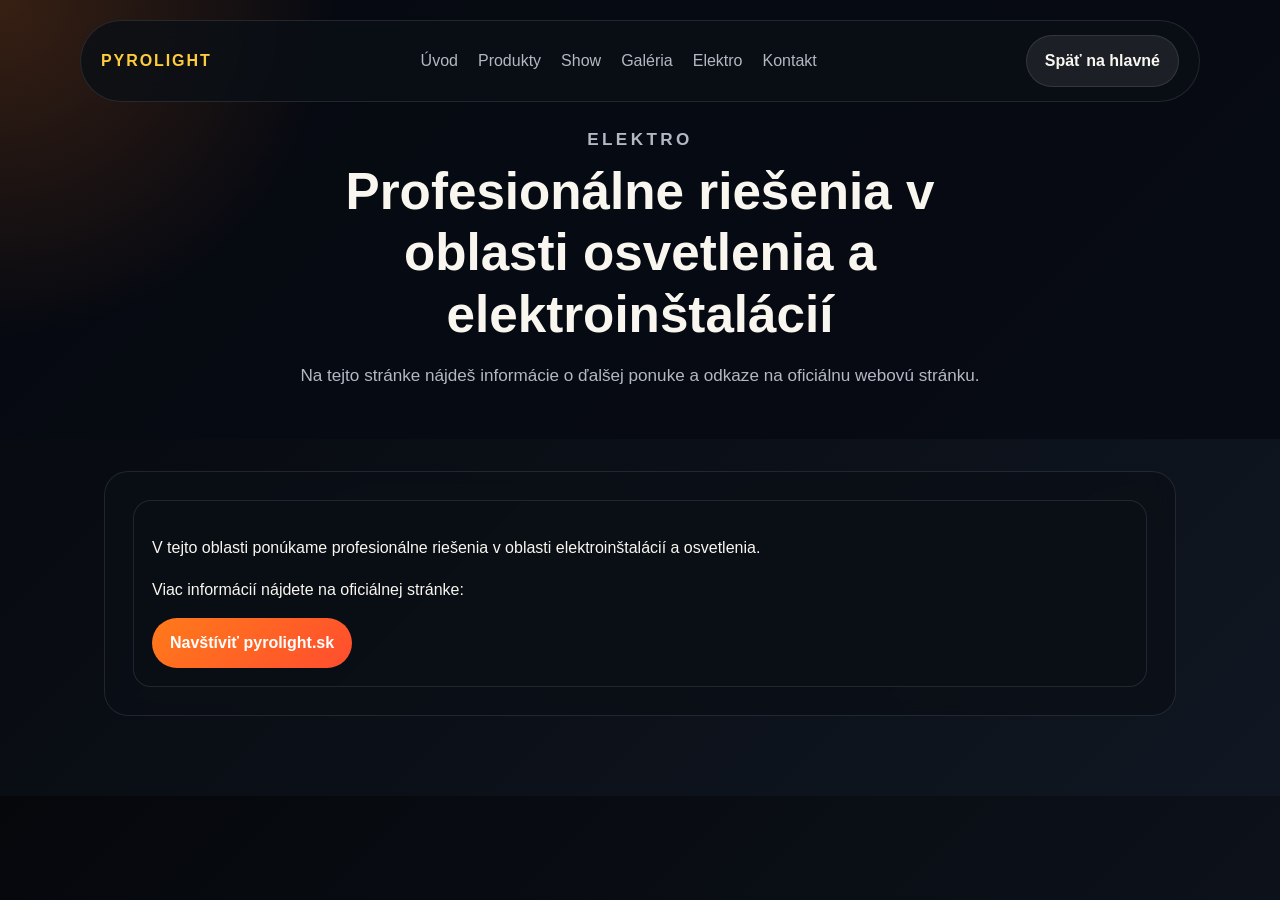
==== elektro.html @ 94bdc576 "este treba fixy" ====
<!DOCTYPE html>
<html lang="sk">
  <head>
    <meta charset="UTF-8" />
    <meta name="viewport" content="width=device-width, initial-scale=1.0" />
    <title>Pyrolight | Elektro</title>
    <link rel="stylesheet" href="assets/css/pyrolight.css?v=3" />
  </head>
  <body class="theme-fourth">
    <header class="hero multipage-hero">
      <nav class="top-nav">
        <a class="brand" href="index.html">Pyrolight</a>
        <div class="nav-links">
          <a href="multipage.html">Úvod</a>
          <a href="produkty.html">Produkty</a>
          <a href="show.html">Show</a>
          <a href="galeria.html">Galéria</a>
          <a href="elektro.html">Elektro</a>
          <a href="kontakt.html">Kontakt</a>
        </div>
        <div class="nav-actions">
          <a class="btn secondary" href="index.html">Späť na hlavné</a>
        </div>
      </nav>

      <div class="hero-content">
        <p class="eyebrow">Elektro</p>
        <h1>Profesionálne riešenia v oblasti osvetlenia a elektroinštalácií</h1>
        <p>Na tejto stránke nájdeš informácie o ďalšej ponuke a odkaze na oficiálnu webovú stránku.</p>
      </div>
    </header>

    <main>
      <section class="section">
        <div class="contact-card">
          <p>V tejto oblasti ponúkame profesionálne riešenia v oblasti elektroinštalácií a osvetlenia.</p>
          <p>Viac informácií nájdete na oficiálnej stránke:</p>
          <a class="btn primary" href="https://pyrolight.sk" target="_blank" rel="noopener noreferrer">Navštíviť pyrolight.sk</a>
        </div>
      </section>
    </main>

    <script src="assets/js/pyrolight.js?v=3"></script>
  </body>
</html>
---- assets/css/pyrolight.css ----
:root {
  color-scheme: dark;
  --bg: #05070b;
  --bg-soft: #101722;
  --card: #161d2a;
  --text: #f8f6ef;
  --muted: #b3b8c2;
  --accent: #ff7a1a;
  --accent-2: #ffcd3c;
  --border: rgba(255, 255, 255, 0.1);
}

body.theme-classic {
  color-scheme: dark;
  --bg: #05070b;
  --bg-soft: #101722;
  --card: #161d2a;
  --text: #f8f6ef;
  --muted: #b3b8c2;
  --accent: #ff7a1a;
  --accent-2: #ffcd3c;
  --border: rgba(255, 255, 255, 0.1);
}

body.theme-festive {
  color-scheme: light;
  --bg: #fff8ee;
  --bg-soft: #ffe8c8;
  --card: #fffdf8;
  --text: #342011;
  --muted: #74513d;
  --accent: #d9480f;
  --accent-2: #f08c00;
  --border: rgba(77, 33, 10, 0.14);
}

body.theme-third {
  color-scheme: light;
  --bg: #f4f8ff;
  --bg-soft: #dce9ff;
  --card: #ffffff;
  --text: #17233d;
  --muted: #5c6b7c;
  --accent: #4c6ef5;
  --accent-2: #2b6cb0;
  --border: rgba(23, 35, 61, 0.12);
}

body.theme-fourth {
  color-scheme: light;
  --bg: #f7efe2;
  --bg-soft: #efe0c8;
  --card: #fffdf9;
  --text: #3a2618;
  --muted: #73553d;
  --accent: #7a4a1c;
  --accent-2: #c87d3c;
  --border: rgba(122, 74, 28, 0.16);
}

* {
  box-sizing: border-box;
}

html {
  scroll-behavior: smooth;
}

body {
  margin: 0;
  font-family: "Segoe UI", Tahoma, Geneva, Verdana, sans-serif;
  background: linear-gradient(135deg, var(--bg) 0%, var(--bg-soft) 100%);
  color: var(--text);
  line-height: 1.6;
  transition: background 0.25s ease, color 0.25s ease;
}

a {
  color: inherit;
  text-decoration: none;
}

img {
  width: 100%;
  display: block;
  border-radius: 16px;
}

.hero {
  min-height: 100vh;
  padding: 20px 24px 60px;
  background: radial-gradient(circle at top left, rgba(255, 122, 26, 0.25), transparent 25%),
    rgba(6, 10, 18, 0.86);
}

.hero.multipage-hero {
  min-height: auto;
  padding-bottom: 24px;
}

.hero.multipage-hero .top-nav {
  margin-bottom: 24px;
}

.hero.multipage-hero .hero-content {
  padding: 0 0 8px;
}

.hero.multipage-hero + main {
  padding-top: 8px;
}

.hero.multipage-hero + main .section {
  margin-top: 24px;
}

.theme-panel {
  max-width: 1120px;
  margin: 0 auto 20px;
  display: flex;
  align-items: center;
  justify-content: center;
  gap: 16px;
  flex-wrap: wrap;
  padding: 14px 18px;
  border: 1px solid var(--border);
  border-radius: 999px;
  background: rgba(9, 14, 20, 0.6);
  backdrop-filter: blur(8px);
}

.theme-panel p {
  margin: 0;
  color: var(--muted);
  font-size: 0.95rem;
}

.top-nav {
  display: flex;
  align-items: center;
  justify-content: space-between;
  gap: 16px;
  max-width: 1120px;
  margin: 0 auto 48px;
  padding: 14px 20px;
  border: 1px solid var(--border);
  border-radius: 999px;
  background: rgba(10, 15, 22, 0.8);
  backdrop-filter: blur(10px);
}

.brand {
  font-weight: 800;
  letter-spacing: 0.12em;
  text-transform: uppercase;
  color: var(--accent-2);
}

.nav-links {
  display: flex;
  gap: 20px;
  flex-wrap: wrap;
}

.nav-links a {
  color: var(--muted);
}

.nav-links a:hover {
  color: var(--text);
}

.hero-content {
  max-width: 760px;
  margin: 0 auto;
  padding: 56px 0 24px;
  text-align: center;
}

.eyebrow {
  color: var(--accent-2);
  font-size: 0.9rem;
  font-weight: 700;
  letter-spacing: 0.2em;
  text-transform: uppercase;
  margin-bottom: 8px;
}

h1,
h2,
h3 {
  line-height: 1.2;
}

h1 {
  font-size: clamp(2rem, 4vw, 3.6rem);
  margin: 0 0 16px;
}

.hero-content p {
  font-size: 1.07rem;
  color: var(--muted);
}

.hero-actions {
  display: flex;
  justify-content: center;
  gap: 14px;
  flex-wrap: wrap;
  margin-top: 24px;
}

.btn {
  display: inline-flex;
  align-items: center;
  justify-content: center;
  border: 0;
  border-radius: 999px;
  padding: 12px 18px;
  font-weight: 700;
  cursor: pointer;
  transition: transform 0.2s ease, box-shadow 0.2s ease;
}

.btn:hover {
  transform: translateY(-1px);
}

.btn.primary {
  background: linear-gradient(135deg, var(--accent), #ff4d2f);
  color: white;
}

.btn.secondary {
  background: rgba(255, 255, 255, 0.08);
  color: var(--text);
  border: 1px solid var(--border);
}

.hero-warning {
  margin-top: 24px;
  display: inline-block;
  padding: 12px 16px;
  border: 1px solid rgba(255, 122, 26, 0.35);
  border-radius: 999px;
  color: #7a2a00;
  background: rgba(255, 240, 214, 0.96);
  font-weight: 700;
}

body.theme-festive .hero-warning {
  color: #7a2a00;
  background: rgba(255, 244, 228, 0.98);
  border-color: rgba(163, 67, 11, 0.22);
}

body.theme-third .hero-warning {
  color: #173e74;
  background: rgba(239, 247, 255, 0.98);
  border-color: rgba(38, 80, 175, 0.2);
}

body.theme-festive .section,
body.theme-festive .section.alt,
body.theme-festive .card,
body.theme-festive .contact-card,
body.theme-festive .modal-card {
  background: rgba(255, 252, 246, 0.92);
  box-shadow: 0 18px 45px rgba(77, 33, 10, 0.08);
}

body.theme-third .section,
body.theme-third .section.alt,
body.theme-third .card,
body.theme-third .contact-card,
body.theme-third .modal-card {
  background: rgba(255, 255, 255, 0.95);
  box-shadow: 0 16px 40px rgba(23, 35, 61, 0.08);
}

main {
  max-width: 1120px;
  margin: 0 auto;
  padding: 20px 24px 80px;
}

.intro {
  padding: 28px 0 8px;
  text-align: center;
  color: var(--muted);
  max-width: 760px;
  margin: 0 auto;
}

.section {
  margin-top: 48px;
  padding: 28px;
  border: 1px solid var(--border);
  border-radius: 24px;
  background: rgba(10, 15, 22, 0.7);
  backdrop-filter: blur(8px);
}

.section.alt {
  background: rgba(16, 23, 34, 0.88);
}

.section-header {
  display: flex;
  justify-content: space-between;
  align-items: end;
  gap: 20px;
  margin-bottom: 22px;
}

.section-header p {
  margin: 0;
  color: var(--muted);
}

.card-grid {
  display: grid;
  grid-template-columns: repeat(3, minmax(0, 1fr));
  gap: 20px;
}

.card {
  display: flex;
  flex-direction: column;
  gap: 12px;
  border: 1px solid var(--border);
  border-radius: 20px;
  padding: 16px;
  background: var(--card);
  overflow: hidden;
}

.card-media {
  position: relative;
  border-radius: 16px;
  overflow: hidden;
  aspect-ratio: 4 / 3;
  background: rgba(255,255,255,0.06);
}

.card-media img {
  width: 100%;
  height: 100%;
  object-fit: cover;
  transition: opacity 0.25s ease, transform 0.25s ease;
}

.card-media .explosion-image {
  position: absolute;
  inset: 0;
  opacity: 0;
  transform: scale(0.96);
}

.card:hover .card-media img {
  transform: scale(1.03);
}

.card:hover .card-media .base-image {
  opacity: 0;
}

.card:hover .card-media .explosion-image {
  opacity: 1;
  transform: scale(1);
}

.card.caution {
  border-color: rgba(255, 122, 26, 0.4);
}

.card-body {
  display: flex;
  flex-direction: column;
  gap: 8px;
  flex: 1;
}

.card h3 {
  margin: 0;
}

.card p {
  margin: 0;
  color: var(--muted);
}

.card-meta {
  display: flex;
  justify-content: space-between;
  align-items: center;
  gap: 8px;
  margin-top: auto;
  padding-top: 8px;
}

.price {
  font-weight: 700;
  color: var(--accent-2);
}

.tag {
  font-size: 0.85rem;
  color: #ffcc90;
  background: rgba(255, 122, 26, 0.14);
  border-radius: 999px;
  padding: 6px 10px;
}

.alert {
  border-left: 4px solid var(--accent);
  padding: 12px 16px;
  border-radius: 12px;
  background: rgba(255, 240, 214, 0.96);
  color: #7a2a00;
  margin-bottom: 20px;
  font-weight: 700;
}

body.theme-festive .alert {
  background: rgba(255, 244, 228, 0.98);
  color: #7a2a00;
}

body.theme-third .alert {
  background: rgba(239, 247, 255, 0.98);
  color: #173e74;
}

.gallery {
  display: grid;
  grid-template-columns: repeat(3, minmax(0, 1fr));
  gap: 18px;
}

.gallery figure {
  margin: 0;
  padding: 12px;
  border: 1px solid var(--border);
  border-radius: 18px;
  background: var(--card);
}

.gallery.gallery-compact {
  grid-template-columns: repeat(2, minmax(0, 1fr));
}

.gallery-compact .video-card {
  display: flex;
  flex-direction: column;
  gap: 12px;
  min-height: 260px;
}

.video-preview {
  flex: 1;
  min-height: 220px;
  border-radius: 16px;
  background: linear-gradient(135deg, rgba(122, 74, 28, 0.18), rgba(0, 0, 0, 0.22));
  display: flex;
  align-items: center;
  justify-content: center;
  position: relative;
  overflow: hidden;
}

.video-preview::before {
  content: "";
  position: absolute;
  inset: 0;
  background: radial-gradient(circle at center, rgba(255,255,255,0.22), transparent 45%);
}

.play-icon {
  position: relative;
  z-index: 1;
  display: inline-flex;
  align-items: center;
  justify-content: center;
  width: 62px;
  height: 62px;
  border-radius: 50%;
  background: rgba(255, 255, 255, 0.9);
  color: var(--accent);
  font-size: 1.65rem;
  box-shadow: 0 10px 25px rgba(0, 0, 0, 0.18);
}

.gallery figcaption {
  margin-top: 8px;
  color: var(--muted);
  font-size: 0.95rem;
}

.contact-grid {
  display: grid;
  grid-template-columns: repeat(2, minmax(0, 1fr));
  gap: 18px;
}

.contact-card {
  border: 1px solid var(--border);
  border-radius: 18px;
  padding: 18px;
  background: var(--card);
}

.modal {
  position: fixed;
  inset: 0;
  background: rgba(0, 0, 0, 0.78);
  display: flex;
  align-items: center;
  justify-content: center;
  padding: 18px;
  z-index: 20;
}

.modal.hidden {
  display: none;
}

.modal-card {
  width: min(560px, 100%);
  background: #101722;
  border: 1px solid var(--border);
  border-radius: 20px;
  padding: 24px;
}

.modal-card h3 {
  margin-top: 0;
}

form {
  display: grid;
  gap: 12px;
}

label {
  display: grid;
  gap: 6px;
  color: var(--muted);
}

input,
textarea,
select {
  width: 100%;
  padding: 10px 12px;
  border-radius: 10px;
  border: 1px solid var(--border);
  background: rgba(255, 255, 255, 0.06);
  color: var(--text);
}

.modal-actions {
  display: flex;
  gap: 10px;
  justify-content: flex-end;
  margin-top: 8px;
}

.nav-actions {
  display: flex;
  align-items: center;
  gap: 10px;
  flex-wrap: wrap;
}

.theme-switcher {
  display: flex;
  gap: 8px;
  flex-wrap: wrap;
}

.theme-option,
.admin-btn {
  border: 0;
  border-radius: 999px;
  padding: 10px 14px;
  background: rgba(255, 255, 255, 0.08);
  color: var(--text);
  cursor: pointer;
}

.theme-option.active {
  background: linear-gradient(135deg, var(--accent), var(--accent-2));
  color: white;
}

body.theme-festive .theme-option,
body.theme-festive .admin-btn {
  background: rgba(208, 110, 35, 0.12);
  color: var(--accent);
}

body.theme-third .theme-option,
body.theme-third .admin-btn {
  background: rgba(76, 110, 245, 0.12);
  color: var(--accent);
}

body.theme-classic .hero {
  background: radial-gradient(circle at top left, rgba(255, 122, 26, 0.2), transparent 25%),
    rgba(6, 10, 18, 0.86);
}

body.theme-classic .top-nav {
  background: rgba(10, 15, 22, 0.8);
  box-shadow: none;
}

body.theme-classic .section,
body.theme-classic .section.alt,
body.theme-classic .card,
body.theme-classic .contact-card,
body.theme-classic .modal-card {
  background: rgba(10, 15, 22, 0.7);
  box-shadow: none;
}

body.theme-festive .hero {
  background: radial-gradient(circle at top left, rgba(240, 140, 0, 0.2), transparent 26%),
    linear-gradient(135deg, #fff6e8 0%, #ffe5b8 45%, #ffd1a3 100%);
}

body.theme-third .hero {
  background: radial-gradient(circle at top left, rgba(76, 110, 245, 0.16), transparent 28%),
    linear-gradient(135deg, #f8fbff 0%, #e6f0ff 45%, #dce8ff 100%);
}

body.theme-fourth .hero {
  background: radial-gradient(circle at top left, rgba(200, 125, 60, 0.22), transparent 24%),
    linear-gradient(135deg, #fcf4e8 0%, #f3dfc0 45%, #e9c78f 100%);
}

body.theme-fourth .hero-content {
  padding-top: 24px;
  padding-bottom: 8px;
}

body.theme-festive .top-nav {
  background: rgba(255, 255, 255, 0.94);
  box-shadow: 0 14px 34px rgba(77, 33, 10, 0.16);
  border-radius: 24px;
  padding: 16px 20px;
}

body.theme-third .top-nav {
  background: rgba(255, 255, 255, 0.95);
  box-shadow: 0 14px 34px rgba(23, 35, 61, 0.14);
  border-radius: 24px;
  padding: 16px 20px;
}

body.theme-fourth .top-nav {
  background: rgba(255, 251, 245, 0.94);
  box-shadow: 0 14px 34px rgba(122, 74, 28, 0.16);
  border-radius: 24px;
  padding: 16px 20px;
}

body.theme-festive .theme-panel,
body.theme-third .theme-panel,
body.theme-fourth .theme-panel {
  box-shadow: 0 12px 28px rgba(0, 0, 0, 0.08);
}

body.theme-festive .nav-links {
  justify-content: center;
  gap: 10px;
}

body.theme-third .nav-links {
  justify-content: center;
  gap: 10px;
}

body.theme-festive .nav-links a,
body.theme-third .nav-links a {
  padding: 8px 12px;
  border-radius: 999px;
}

body.theme-festive .nav-links a {
  background: rgba(208, 110, 35, 0.1);
  color: #a3430b;
}

body.theme-third .nav-links a {
  background: rgba(76, 110, 245, 0.1);
  color: #2650af;
}

body.theme-festive .nav-links a:hover,
body.theme-third .nav-links a:hover {
  background: rgba(255, 255, 255, 0.8);
}

body.theme-festive .section,
body.theme-festive .section.alt,
body.theme-festive .card,
body.theme-festive .contact-card,
body.theme-festive .modal-card {
  box-shadow: 0 18px 45px rgba(77, 33, 10, 0.08);
  border-radius: 22px;
}

body.theme-third .section,
body.theme-third .section.alt,
body.theme-third .card,
body.theme-third .contact-card,
body.theme-third .modal-card {
  box-shadow: 0 16px 40px rgba(23, 35, 61, 0.08);
  border-radius: 22px;
}

body.theme-festive .card {
  background: linear-gradient(180deg, #fffdf8 0%, #fff1dc 100%);
  position: relative;
  overflow: hidden;
}

body.theme-festive .card::before {
  content: "";
  position: absolute;
  inset: 0 0 auto 0;
  height: 3px;
  background: linear-gradient(90deg, var(--accent), var(--accent-2));
}

body.theme-festive .card h3 {
  color: #a3430b;
}

body.theme-festive .tag {
  background: rgba(208, 110, 35, 0.16);
  color: #a3430b;
}

body.theme-third .card {
  background: linear-gradient(180deg, #f9fbff 0%, #edf4ff 100%);
  position: relative;
  overflow: hidden;
}

body.theme-third .card::before {
  content: "";
  position: absolute;
  inset: 0 0 auto 0;
  height: 3px;
  background: linear-gradient(90deg, var(--accent), var(--accent-2));
}

body.theme-third .card h3 {
  color: #2650af;
}

body.theme-third .tag {
  background: rgba(76, 110, 245, 0.16);
  color: #2650af;
}

body.theme-festive .btn.primary {
  box-shadow: 0 10px 24px rgba(217, 72, 15, 0.2);
}

body.theme-festive .btn.secondary,
body.theme-festive .theme-option,
body.theme-festive .admin-btn {
  background: rgba(208, 110, 35, 0.14);
  color: #a3430b;
  box-shadow: inset 0 0 0 1px rgba(163, 67, 11, 0.16);
}

body.theme-third .btn.primary {
  box-shadow: 0 10px 24px rgba(76, 110, 245, 0.2);
}

body.theme-third .btn.secondary,
body.theme-third .theme-option,
body.theme-third .admin-btn {
  background: rgba(76, 110, 245, 0.14);
  color: #2650af;
  box-shadow: inset 0 0 0 1px rgba(38, 80, 175, 0.16);
}

body.theme-fourth .btn.primary {
  box-shadow: 0 10px 24px rgba(122, 74, 28, 0.2);
}

body.theme-third .btn.secondary,
body.theme-third .theme-option,
body.theme-third .admin-btn {
  background: rgba(76, 110, 245, 0.14);
  color: #2650af;
  box-shadow: inset 0 0 0 1px rgba(38, 80, 175, 0.16);
}

@media (max-width: 900px) {
  .card-grid,
  .gallery,
  .contact-grid {
    grid-template-columns: 1fr 1fr;
  }
}

@media (max-width: 680px) {
  .top-nav,
  .section-header {
    flex-direction: column;
    align-items: flex-start;
  }

  .card-grid,
  .gallery,
  .contact-grid {
    grid-template-columns: 1fr;
  }

  .hero {
    padding: 16px 16px 48px;
  }

  .section {
    padding: 20px;
  }
}
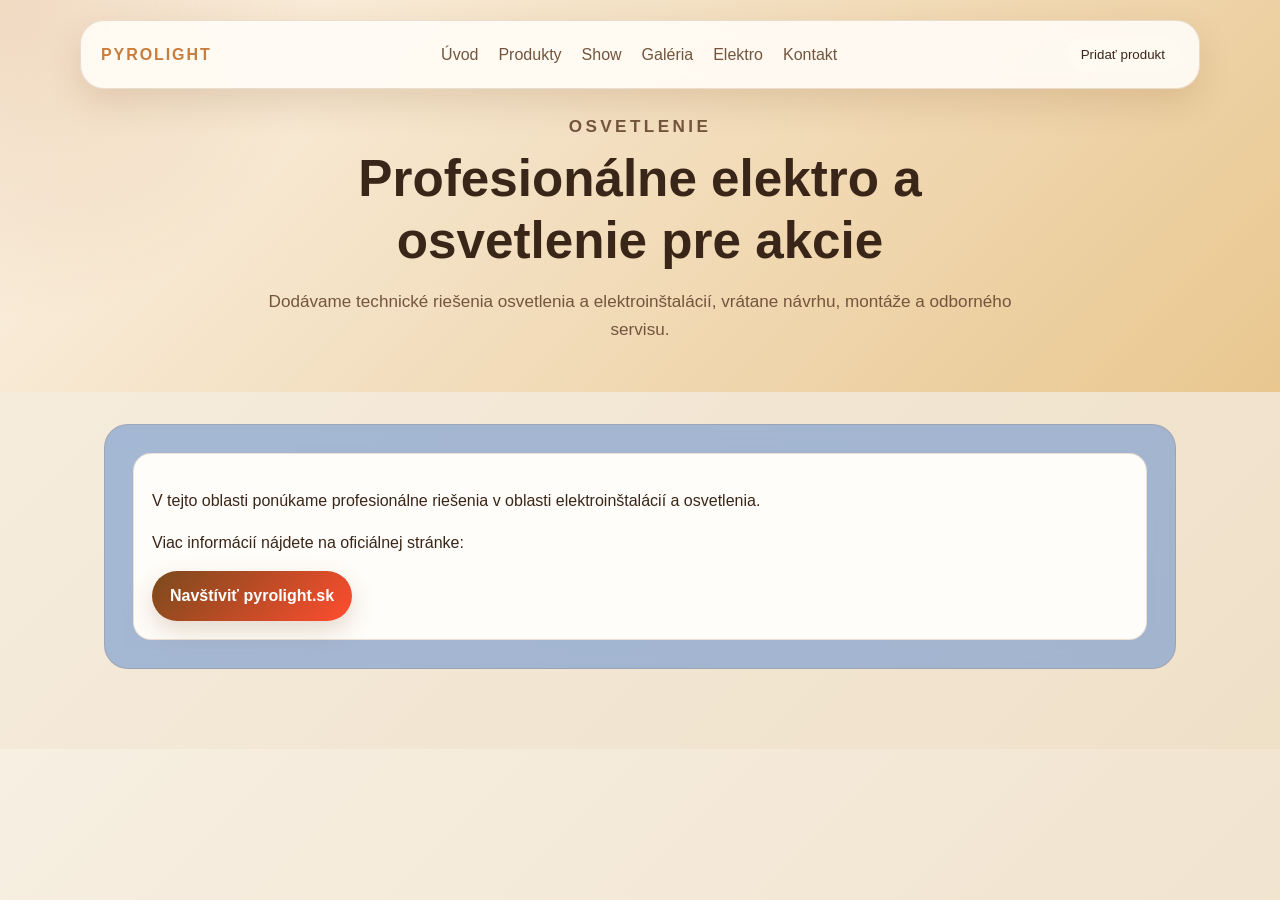
==== commit 0f77416c: "fixes" ====
--- a/elektro.html
+++ b/elektro.html
@@ -3,7 +3,8 @@
   <head>
     <meta charset="UTF-8" />
     <meta name="viewport" content="width=device-width, initial-scale=1.0" />
-    <title>Pyrolight | Elektro</title>
+    <title>Pyrolight | Elektro a osvetlenie</title>
+    <meta name="description" content="Profesionálne osvetlenie a elektroinštalácie pre eventy a komerčné projekty. Konzultácie a realizácia." />
     <link rel="stylesheet" href="assets/css/pyrolight.css?v=3" />
   </head>
   <body class="theme-fourth">
@@ -11,7 +12,7 @@
       <nav class="top-nav">
         <a class="brand" href="index.html">Pyrolight</a>
         <div class="nav-links">
-          <a href="multipage.html">Úvod</a>
+          <a href="index.html">Úvod</a>
           <a href="produkty.html">Produkty</a>
           <a href="show.html">Show</a>
           <a href="galeria.html">Galéria</a>
@@ -19,14 +20,14 @@
           <a href="kontakt.html">Kontakt</a>
         </div>
         <div class="nav-actions">
-          <a class="btn secondary" href="index.html">Späť na hlavné</a>
+          <button id="toggle-admin" class="admin-btn" type="button">Pridať produkt</button>
         </div>
       </nav>
 
       <div class="hero-content">
-        <p class="eyebrow">Elektro</p>
-        <h1>Profesionálne riešenia v oblasti osvetlenia a elektroinštalácií</h1>
-        <p>Na tejto stránke nájdeš informácie o ďalšej ponuke a odkaze na oficiálnu webovú stránku.</p>
+        <p class="eyebrow">Osvetlenie</p>
+        <h1>Profesionálne elektro a osvetlenie pre akcie</h1>
+        <p>Dodávame technické riešenia osvetlenia a elektroinštalácií, vrátane návrhu, montáže a odborného servisu.</p>
       </div>
     </header>
 
@@ -40,6 +41,46 @@
       </section>
     </main>
 
+    <div class="modal hidden" id="admin-modal" aria-hidden="true">
+      <div class="modal-card">
+        <h3>Pridať nový produkt</h3>
+        <form id="product-form">
+          <label>
+            Názov produktu
+            <input type="text" id="product-name" name="product-name" required />
+          </label>
+          <label>
+            Krátky popis
+            <textarea id="product-description" name="product-description" rows="3" required></textarea>
+          </label>
+          <label>
+            Cena
+            <input type="text" id="product-price" name="product-price" placeholder="€ 120" required />
+          </label>
+          <label>
+            Štítok
+            <input type="text" id="product-tag" name="product-tag" placeholder="Novinka" />
+          </label>
+          <label>
+            Obrázok (voliteľné)
+            <input type="file" id="product-image" name="product-image" accept="image/*" />
+          </label>
+          <label>
+            Kam pridať
+            <select id="product-target" name="product-target">
+              <option value="produkty">Produkty</option>
+              <option value="show">Show</option>
+              <option value="galeria">Galéria</option>
+            </select>
+          </label>
+          <div class="modal-actions">
+            <button class="btn primary" type="submit">Pridať produkt</button>
+            <button class="btn secondary" id="close-modal" type="button">Zrušiť</button>
+          </div>
+        </form>
+      </div>
+    </div>
+
     <script src="assets/js/pyrolight.js?v=3"></script>
   </body>
 </html>
--- a/assets/css/pyrolight.css
+++ b/assets/css/pyrolight.css
@@ -9,43 +9,6 @@
   --accent-2: #ffcd3c;
   --border: rgba(255, 255, 255, 0.1);
 }
-
-body.theme-classic {
-  color-scheme: dark;
-  --bg: #05070b;
-  --bg-soft: #101722;
-  --card: #161d2a;
-  --text: #f8f6ef;
-  --muted: #b3b8c2;
-  --accent: #ff7a1a;
-  --accent-2: #ffcd3c;
-  --border: rgba(255, 255, 255, 0.1);
-}
-
-body.theme-festive {
-  color-scheme: light;
-  --bg: #fff8ee;
-  --bg-soft: #ffe8c8;
-  --card: #fffdf8;
-  --text: #342011;
-  --muted: #74513d;
-  --accent: #d9480f;
-  --accent-2: #f08c00;
-  --border: rgba(77, 33, 10, 0.14);
-}
-
-body.theme-third {
-  color-scheme: light;
-  --bg: #f4f8ff;
-  --bg-soft: #dce9ff;
-  --card: #ffffff;
-  --text: #17233d;
-  --muted: #5c6b7c;
-  --accent: #4c6ef5;
-  --accent-2: #2b6cb0;
-  --border: rgba(23, 35, 61, 0.12);
-}
-
 body.theme-fourth {
   color-scheme: light;
   --bg: #f7efe2;
@@ -297,7 +260,7 @@
   padding: 28px;
   border: 1px solid var(--border);
   border-radius: 24px;
-  background: rgba(10, 15, 22, 0.7);
+  background: rgba(130, 162, 209, 0.7);
   backdrop-filter: blur(8px);
 }
 
@@ -527,7 +490,7 @@
 
 .modal-card {
   width: min(560px, 100%);
-  background: #101722;
+  background: #8ac59c;
   border: 1px solid var(--border);
   border-radius: 20px;
   padding: 24px;
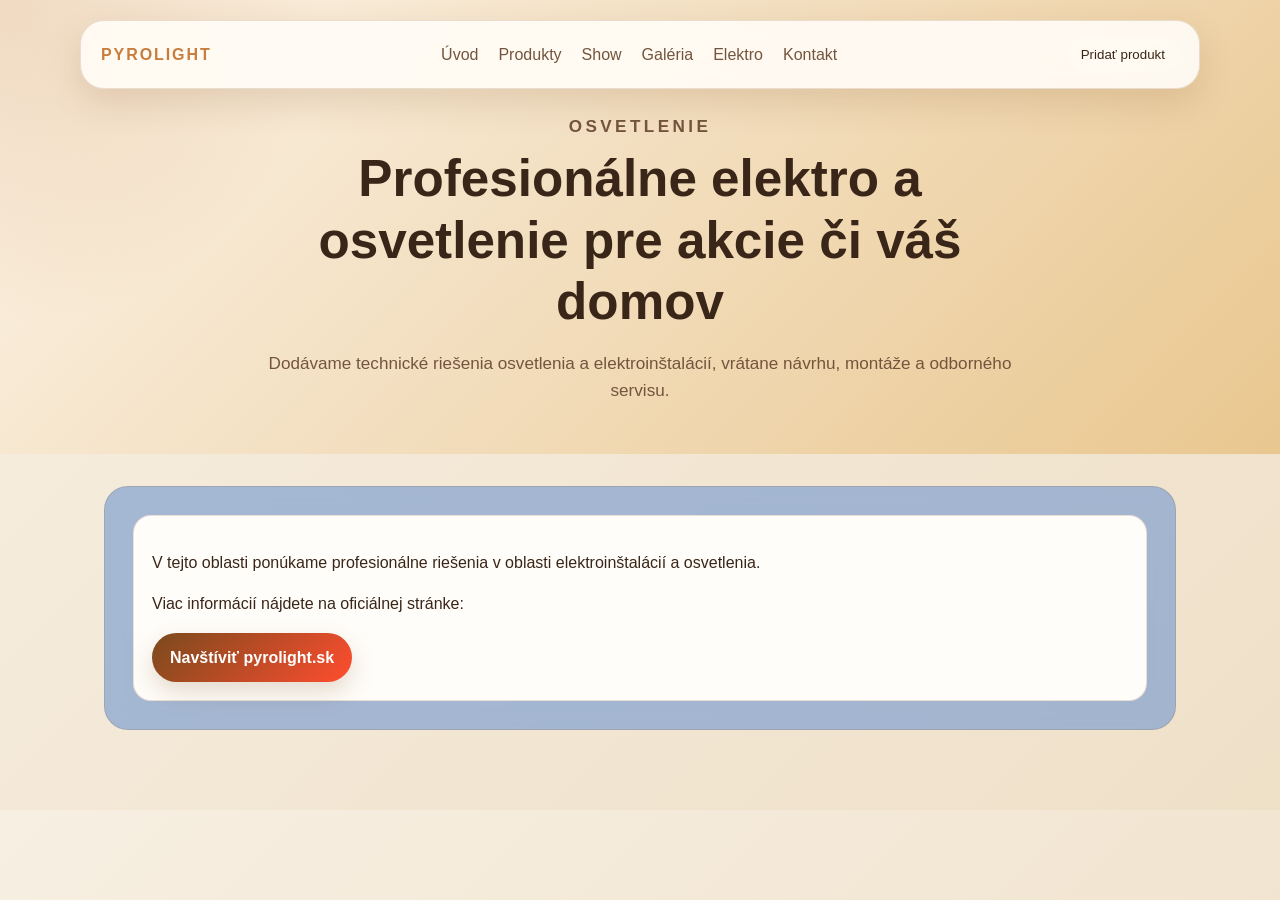
==== commit 12b0d4f0: "text fixy" ====
--- a/elektro.html
+++ b/elektro.html
@@ -5,7 +5,7 @@
     <meta name="viewport" content="width=device-width, initial-scale=1.0" />
     <title>Pyrolight | Elektro a osvetlenie</title>
     <meta name="description" content="Profesionálne osvetlenie a elektroinštalácie pre eventy a komerčné projekty. Konzultácie a realizácia." />
-    <link rel="stylesheet" href="assets/css/pyrolight.css?v=3" />
+    <link rel="stylesheet" href="assets/css/pyrolight.css?v=4" />
   </head>
   <body class="theme-fourth">
     <header class="hero multipage-hero">
@@ -26,7 +26,7 @@
 
       <div class="hero-content">
         <p class="eyebrow">Osvetlenie</p>
-        <h1>Profesionálne elektro a osvetlenie pre akcie</h1>
+        <h1>Profesionálne elektro a osvetlenie pre akcie či váš domov</h1>
         <p>Dodávame technické riešenia osvetlenia a elektroinštalácií, vrátane návrhu, montáže a odborného servisu.</p>
       </div>
     </header>
@@ -81,6 +81,6 @@
       </div>
     </div>
 
-    <script src="assets/js/pyrolight.js?v=3"></script>
+    <script src="assets/js/pyrolight.js?v=4"></script>
   </body>
 </html>
--- a/assets/css/pyrolight.css
+++ b/assets/css/pyrolight.css
@@ -211,36 +211,6 @@
   font-weight: 700;
 }
 
-body.theme-festive .hero-warning {
-  color: #7a2a00;
-  background: rgba(255, 244, 228, 0.98);
-  border-color: rgba(163, 67, 11, 0.22);
-}
-
-body.theme-third .hero-warning {
-  color: #173e74;
-  background: rgba(239, 247, 255, 0.98);
-  border-color: rgba(38, 80, 175, 0.2);
-}
-
-body.theme-festive .section,
-body.theme-festive .section.alt,
-body.theme-festive .card,
-body.theme-festive .contact-card,
-body.theme-festive .modal-card {
-  background: rgba(255, 252, 246, 0.92);
-  box-shadow: 0 18px 45px rgba(77, 33, 10, 0.08);
-}
-
-body.theme-third .section,
-body.theme-third .section.alt,
-body.theme-third .card,
-body.theme-third .contact-card,
-body.theme-third .modal-card {
-  background: rgba(255, 255, 255, 0.95);
-  box-shadow: 0 16px 40px rgba(23, 35, 61, 0.08);
-}
-
 main {
   max-width: 1120px;
   margin: 0 auto;
@@ -362,14 +332,14 @@
   padding-top: 8px;
 }
 
-.price {
+.price {  
   font-weight: 700;
   color: var(--accent-2);
 }
 
 .tag {
   font-size: 0.85rem;
-  color: #ffcc90;
+  color: #d87300;
   background: rgba(255, 122, 26, 0.14);
   border-radius: 999px;
   padding: 6px 10px;
@@ -385,16 +355,6 @@
   font-weight: 700;
 }
 
-body.theme-festive .alert {
-  background: rgba(255, 244, 228, 0.98);
-  color: #7a2a00;
-}
-
-body.theme-third .alert {
-  background: rgba(239, 247, 255, 0.98);
-  color: #173e74;
-}
-
 .gallery {
   display: grid;
   grid-template-columns: repeat(3, minmax(0, 1fr));
@@ -490,7 +450,7 @@
 
 .modal-card {
   width: min(560px, 100%);
-  background: #8ac59c;
+  background: #bcf1cd;
   border: 1px solid var(--border);
   border-radius: 20px;
   padding: 24px;
@@ -557,47 +517,6 @@
   color: white;
 }
 
-body.theme-festive .theme-option,
-body.theme-festive .admin-btn {
-  background: rgba(208, 110, 35, 0.12);
-  color: var(--accent);
-}
-
-body.theme-third .theme-option,
-body.theme-third .admin-btn {
-  background: rgba(76, 110, 245, 0.12);
-  color: var(--accent);
-}
-
-body.theme-classic .hero {
-  background: radial-gradient(circle at top left, rgba(255, 122, 26, 0.2), transparent 25%),
-    rgba(6, 10, 18, 0.86);
-}
-
-body.theme-classic .top-nav {
-  background: rgba(10, 15, 22, 0.8);
-  box-shadow: none;
-}
-
-body.theme-classic .section,
-body.theme-classic .section.alt,
-body.theme-classic .card,
-body.theme-classic .contact-card,
-body.theme-classic .modal-card {
-  background: rgba(10, 15, 22, 0.7);
-  box-shadow: none;
-}
-
-body.theme-festive .hero {
-  background: radial-gradient(circle at top left, rgba(240, 140, 0, 0.2), transparent 26%),
-    linear-gradient(135deg, #fff6e8 0%, #ffe5b8 45%, #ffd1a3 100%);
-}
-
-body.theme-third .hero {
-  background: radial-gradient(circle at top left, rgba(76, 110, 245, 0.16), transparent 28%),
-    linear-gradient(135deg, #f8fbff 0%, #e6f0ff 45%, #dce8ff 100%);
-}
-
 body.theme-fourth .hero {
   background: radial-gradient(circle at top left, rgba(200, 125, 60, 0.22), transparent 24%),
     linear-gradient(135deg, #fcf4e8 0%, #f3dfc0 45%, #e9c78f 100%);
@@ -606,20 +525,6 @@
 body.theme-fourth .hero-content {
   padding-top: 24px;
   padding-bottom: 8px;
-}
-
-body.theme-festive .top-nav {
-  background: rgba(255, 255, 255, 0.94);
-  box-shadow: 0 14px 34px rgba(77, 33, 10, 0.16);
-  border-radius: 24px;
-  padding: 16px 20px;
-}
-
-body.theme-third .top-nav {
-  background: rgba(255, 255, 255, 0.95);
-  box-shadow: 0 14px 34px rgba(23, 35, 61, 0.14);
-  border-radius: 24px;
-  padding: 16px 20px;
 }
 
 body.theme-fourth .top-nav {
@@ -629,141 +534,12 @@
   padding: 16px 20px;
 }
 
-body.theme-festive .theme-panel,
-body.theme-third .theme-panel,
 body.theme-fourth .theme-panel {
   box-shadow: 0 12px 28px rgba(0, 0, 0, 0.08);
 }
 
-body.theme-festive .nav-links {
-  justify-content: center;
-  gap: 10px;
-}
-
-body.theme-third .nav-links {
-  justify-content: center;
-  gap: 10px;
-}
-
-body.theme-festive .nav-links a,
-body.theme-third .nav-links a {
-  padding: 8px 12px;
-  border-radius: 999px;
-}
-
-body.theme-festive .nav-links a {
-  background: rgba(208, 110, 35, 0.1);
-  color: #a3430b;
-}
-
-body.theme-third .nav-links a {
-  background: rgba(76, 110, 245, 0.1);
-  color: #2650af;
-}
-
-body.theme-festive .nav-links a:hover,
-body.theme-third .nav-links a:hover {
-  background: rgba(255, 255, 255, 0.8);
-}
-
-body.theme-festive .section,
-body.theme-festive .section.alt,
-body.theme-festive .card,
-body.theme-festive .contact-card,
-body.theme-festive .modal-card {
-  box-shadow: 0 18px 45px rgba(77, 33, 10, 0.08);
-  border-radius: 22px;
-}
-
-body.theme-third .section,
-body.theme-third .section.alt,
-body.theme-third .card,
-body.theme-third .contact-card,
-body.theme-third .modal-card {
-  box-shadow: 0 16px 40px rgba(23, 35, 61, 0.08);
-  border-radius: 22px;
-}
-
-body.theme-festive .card {
-  background: linear-gradient(180deg, #fffdf8 0%, #fff1dc 100%);
-  position: relative;
-  overflow: hidden;
-}
-
-body.theme-festive .card::before {
-  content: "";
-  position: absolute;
-  inset: 0 0 auto 0;
-  height: 3px;
-  background: linear-gradient(90deg, var(--accent), var(--accent-2));
-}
-
-body.theme-festive .card h3 {
-  color: #a3430b;
-}
-
-body.theme-festive .tag {
-  background: rgba(208, 110, 35, 0.16);
-  color: #a3430b;
-}
-
-body.theme-third .card {
-  background: linear-gradient(180deg, #f9fbff 0%, #edf4ff 100%);
-  position: relative;
-  overflow: hidden;
-}
-
-body.theme-third .card::before {
-  content: "";
-  position: absolute;
-  inset: 0 0 auto 0;
-  height: 3px;
-  background: linear-gradient(90deg, var(--accent), var(--accent-2));
-}
-
-body.theme-third .card h3 {
-  color: #2650af;
-}
-
-body.theme-third .tag {
-  background: rgba(76, 110, 245, 0.16);
-  color: #2650af;
-}
-
-body.theme-festive .btn.primary {
-  box-shadow: 0 10px 24px rgba(217, 72, 15, 0.2);
-}
-
-body.theme-festive .btn.secondary,
-body.theme-festive .theme-option,
-body.theme-festive .admin-btn {
-  background: rgba(208, 110, 35, 0.14);
-  color: #a3430b;
-  box-shadow: inset 0 0 0 1px rgba(163, 67, 11, 0.16);
-}
-
-body.theme-third .btn.primary {
-  box-shadow: 0 10px 24px rgba(76, 110, 245, 0.2);
-}
-
-body.theme-third .btn.secondary,
-body.theme-third .theme-option,
-body.theme-third .admin-btn {
-  background: rgba(76, 110, 245, 0.14);
-  color: #2650af;
-  box-shadow: inset 0 0 0 1px rgba(38, 80, 175, 0.16);
-}
-
 body.theme-fourth .btn.primary {
   box-shadow: 0 10px 24px rgba(122, 74, 28, 0.2);
-}
-
-body.theme-third .btn.secondary,
-body.theme-third .theme-option,
-body.theme-third .admin-btn {
-  background: rgba(76, 110, 245, 0.14);
-  color: #2650af;
-  box-shadow: inset 0 0 0 1px rgba(38, 80, 175, 0.16);
 }
 
 @media (max-width: 900px) {
